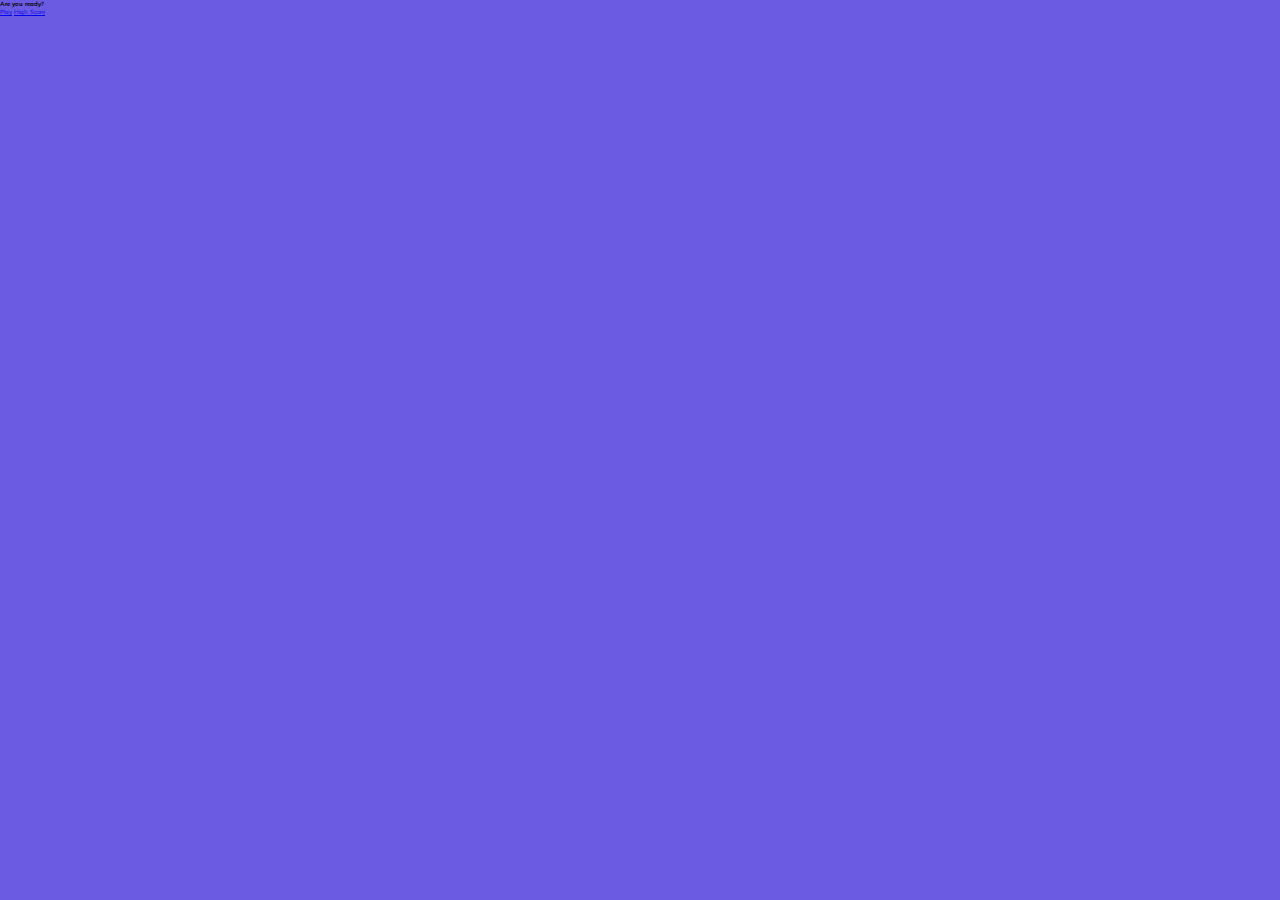
==== index.html @ 78524a82 "html and css file was created" ====
<!doctype html>
<html lang="en">
<head>
    <meta charset="UTF-8">
    <meta name="viewport"
          content="width=device-width, user-scalable=no, initial-scale=1.0, maximum-scale=1.0, minimum-scale=1.0">
    <meta http-equiv="X-UA-Compatible" content="ie=edge">
    <title>Home Page</title>
    <link rel="stylesheet" href="style.css">
</head>
<body>
 <div class="container">
     <div id="home" class="flex-xenter flex-column">
         <h1>Are you ready?</h1>
         <a href="./game.html" class="btn">Play</a>
         <a href="./highscores.html" id="highscore-btn" class="btn">High Score</a>

     </div>
 </div>
</body>
</html>
---- style.css ----
@import url('https://fonts.googleapis.com/css2?family=Mulish:wght@400;500&display=swap');

:root{
    background:#6A5BE2;
}
*{
    box-sizing: border-box;
    margin: 0;
    padding: 0;
    font-size:62.5%;
    font-family: 'Mulish', sans-serif;
;
}
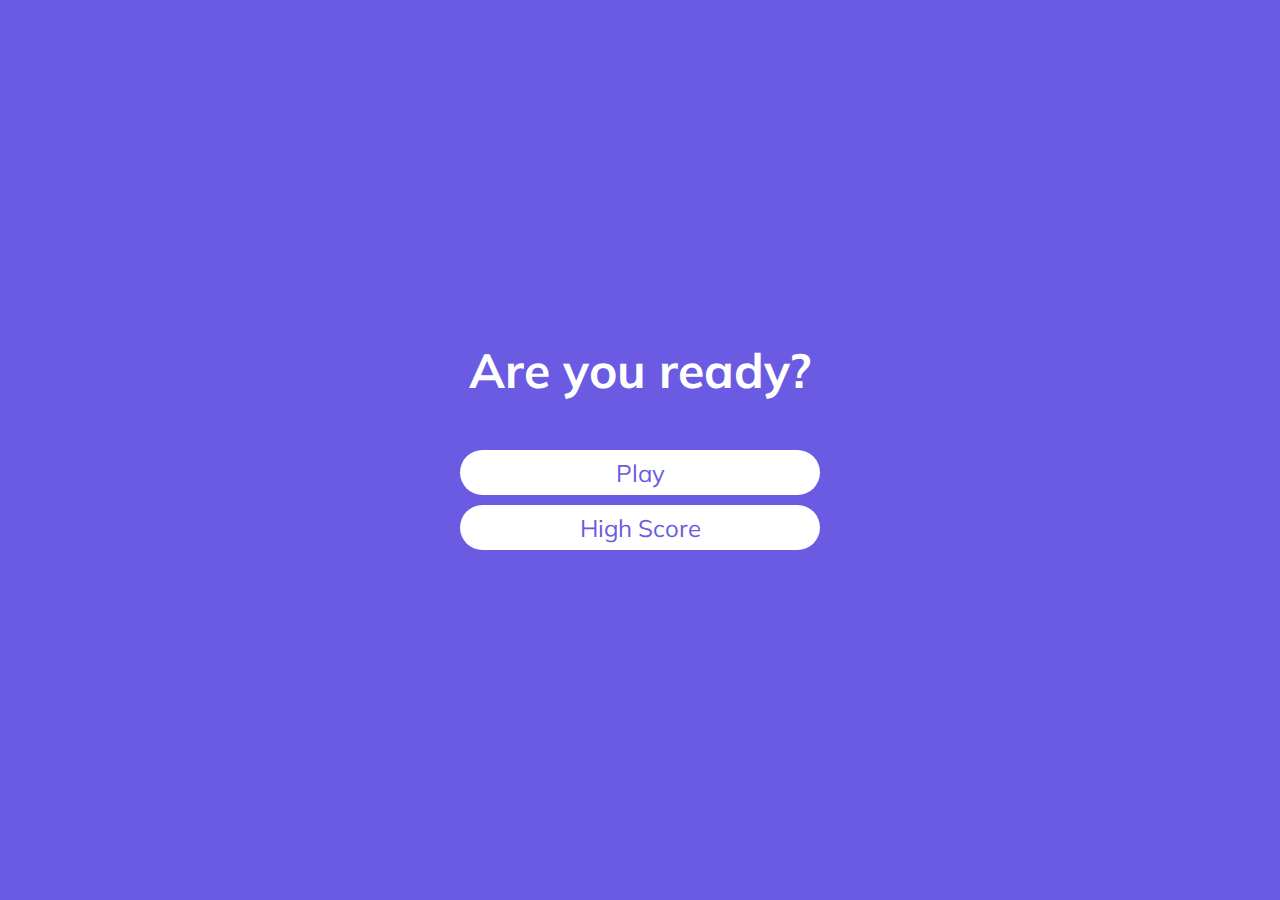
==== commit 16c76bd5: "game page complete" ====
--- a/index.html
+++ b/index.html
@@ -10,12 +10,13 @@
 </head>
 <body>
  <div class="container">
-     <div id="home" class="flex-xenter flex-column">
+     <div id="home" class="flex-center flex-column">
          <h1>Are you ready?</h1>
          <a href="./game.html" class="btn">Play</a>
          <a href="./highscores.html" id="highscore-btn" class="btn">High Score</a>
-
      </div>
  </div>
+
+
 </body>
 </html>--- a/style.css
+++ b/style.css
@@ -11,3 +11,110 @@
     font-family: 'Mulish', sans-serif;
 ;
 }
+h1{
+    font-size: 4.8rem;
+    color:white;
+    margin-bottom: 5rem;
+
+}
+h2{
+    font-size: 4.2rem;
+    margin-bottom: 4rem;
+}
+
+.container{
+    width: 100vw;
+    height: 100vh;
+    display: flex;
+    justify-content: center;
+    align-items: center;
+    max-width: 80rem;
+    margin: 0 auto;
+    padding: 2rem;
+}
+.flex-column{
+    display: flex;
+    flex-direction: column;
+}
+.flex-center{
+    justify-content: center;
+    align-items: center;
+}
+
+.justify-center{
+    justify-content: center;
+}
+.text-center{
+    text-align: center;
+}
+.hidden{
+    display: none;
+}
+.btn{
+    font-size: 2.4rem;
+    padding: 0.75rem 0;
+    width: 36rem;
+    text-align: center;
+    margin-bottom: 1rem;
+    text-decoration: none;
+    color: #6A5BE2;
+    background:white;
+    border-radius: 30px;
+}
+
+.btn:hover{
+    cursor: pointer;
+    box-shadow: 0 0.4rem 1.4rem 0 #ffff;
+    transition: transform 150ms;
+    transform: scale(1.03);
+}
+.btn[disabled]:hover{
+    cursor: not-allowed;
+    box-shadow: none;
+    transform: none;
+}
+
+/*End Page*/
+
+.end-form-container{
+    width: 100%;
+    display: flex;
+    flex-direction: column;
+    align-items: center;
+    max-width: 30rem;
+}
+
+input{
+    margin-bottom: 1rem;
+    width: 20rem;
+    padding: 1.5rem;
+    font-size:1.8rem;
+    border:none;
+    border-radius: 30px;
+    outline: none;
+}
+
+input::placeholder{
+    color:#6A5BE2;
+}
+
+#username {
+    margin-bottom: 3rem;
+    width: 100%;
+    outline: none;
+}
+
+#end-text{
+    font-size: 2.4rem;
+    color: #fff;
+    text-align: center;
+}
+
+#saveScoreBtn{
+    border: none;
+}
+
+
+
+
+
